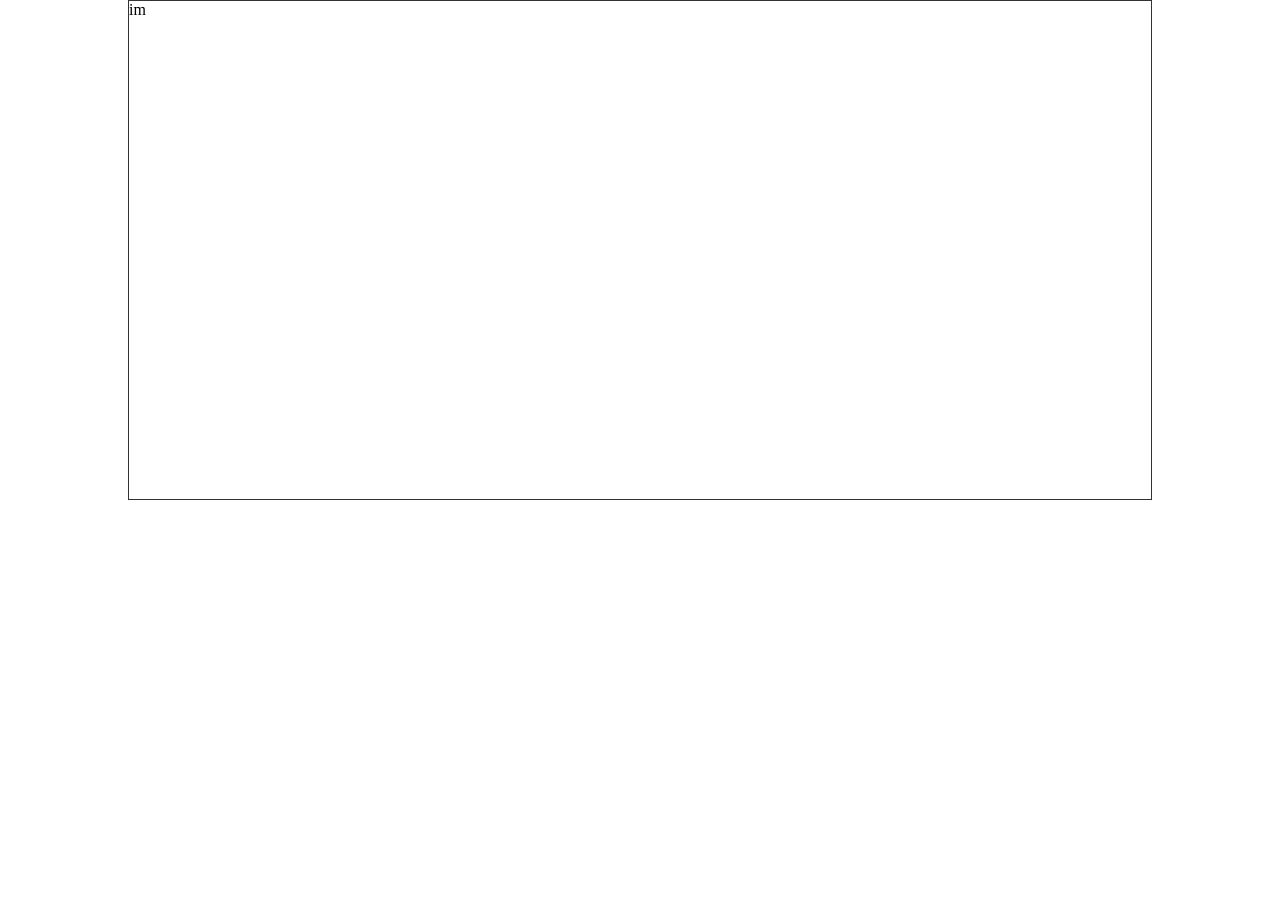
==== index.html @ 54592fd1 "Adicionado animacão do cano" ====
<!DOCTYPE html>
<html lang="en">
<head>
    <meta charset="UTF-8">
    <meta name="viewport" content="width=device-width, initial-scale=1.0">

    <link rel="stylesheet" href="css/style.css">
    <script src="js/script.js" defer></script>
    <title>Mario Jump</title>
</head>
<body>
    
    <div class="game-board">
        im
        <img src="img/pipe.png" class="pipe">


    </div>
</body>
</html>
---- css/style.css ----
* {
    margin: 0;
    padding: 0;
    box-sizing: border-box;
}

.game-board {
    width: 80%;
    height: 500px;
    border: 1px solid #333;
    margin: 0 auto;
    position: relative;
    overflow: hidden;
}

.pipe {
    position: absolute;
    bottom: 0;
    width: 80px;
    right: -80px;
    animation: pipe-animation 2s infinite linear;
}

@keyframes pipe-animation {
    from {
        right: 0;
    }

    to {
        right: 100%;
    }
}
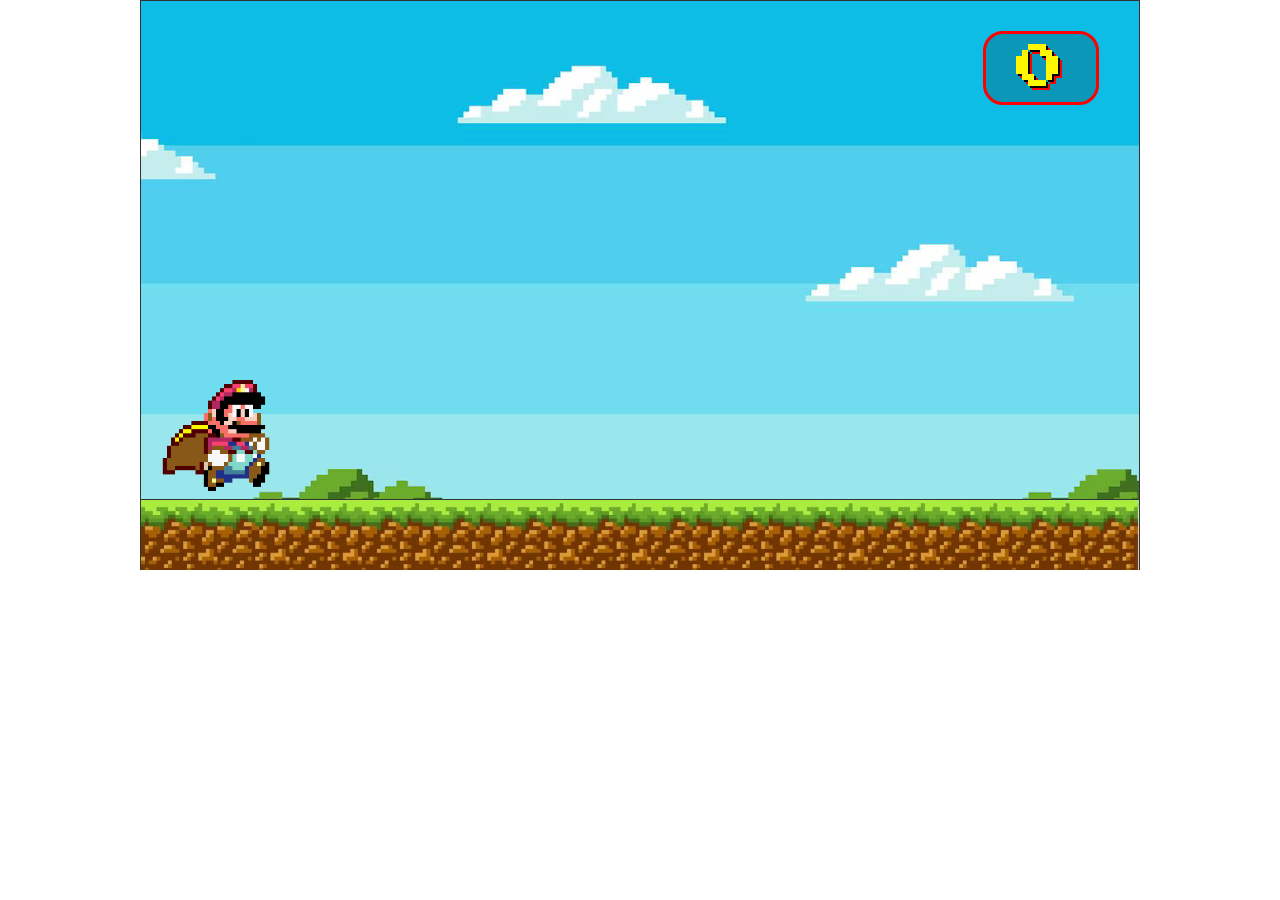
==== commit a93746bd: "Jogo completo" ====
--- a/index.html
+++ b/index.html
@@ -1,20 +1,26 @@
 <!DOCTYPE html>
 <html lang="en">
+
 <head>
     <meta charset="UTF-8">
     <meta name="viewport" content="width=device-width, initial-scale=1.0">
 
     <link rel="stylesheet" href="css/style.css">
     <script src="js/script.js" defer></script>
+    <link href="https://fonts.googleapis.com/css2?family=Press+Start+2P&display=swap" rel="stylesheet">
     <title>Mario Jump</title>
 </head>
+
 <body>
-    
+
     <div class="game-board">
-        im
+
+        <img src="img/clouds.png" class="clouds">
+        <img src="img/mario.gif" class="mario">
         <img src="img/pipe.png" class="pipe">
+        <div class="score">0</div>
+    </div>
+    <div class="ground"></div>
+</body>
 
-
-    </div>
-</body>
 </html>
--- a/css/style.css
+++ b/css/style.css
@@ -5,12 +5,15 @@
 }
 
 .game-board {
-    width: 80%;
+    width: 1000px; /* ou o tamanho do seu background */
     height: 500px;
     border: 1px solid #333;
     margin: 0 auto;
     position: relative;
     overflow: hidden;
+    background: url('../img/background.png') repeat-x #5c94fc;
+    background-size: auto; /* <-- aqui tira o zoom */
+    animation: bg-move 10s linear infinite;
 }
 
 .pipe {
@@ -19,6 +22,73 @@
     width: 80px;
     right: -80px;
     animation: pipe-animation 2s infinite linear;
+    z-index: 2;
+}
+
+.mario {
+    width: 150px;
+    position: absolute;
+    bottom: 0;
+    z-index: 3;
+}
+
+.jump {
+    animation: jump 600ms ease-out;
+}
+
+.clouds {
+    position: absolute;
+    width: 400px;
+    top: 50px;
+    left: 100%;
+    animation: clouds-animation 8s linear infinite;
+    z-index: 1;
+}
+
+.game-over {
+    position: absolute;
+    top: 0;
+    left: 0;
+    width: 100%;
+    height: 100%;
+    background: rgba(0, 0, 0, 0.7);
+    color: #fff;
+    font-size: 4rem;
+    display: flex;
+    align-items: center;
+    justify-content: center;
+    z-index: 10;
+    font-family: 'Press Start 2P', 'Arial Black', Arial, sans-serif;
+    letter-spacing: 5px;
+}
+
+.score {
+    position: absolute;
+    top: 30px;
+    right: 40px;
+    color: #fff700;
+    font-size: 3rem;
+    font-family: 'Press Start 2P', 'Arial Black', Arial, sans-serif;
+    text-shadow: 2px 2px 0 #000, 4px 4px 0 #ff0000;
+    z-index: 20;
+    background: rgba(0, 0, 0, 0.2);
+    padding: 10px 30px;
+    border-radius: 20px;
+    border: 3px solid #ff0000;
+    letter-spacing: 2px;
+    user-select: none;
+}
+
+.ground {
+    width: 1000px;
+    height: 70px;
+    margin: 0 auto;
+    background: url('../img/ground.jpg') repeat-x;
+    background-size: cover;
+    animation: ground-move 2s linear infinite;
+    pointer-events: none;
+    border-left: 1px solid #333;
+    border-right: 1px solid #333;
 }
 
 @keyframes pipe-animation {
@@ -29,4 +99,52 @@
     to {
         right: 100%;
     }
+}
+
+@keyframes jump {
+    0% {
+        bottom: 0;
+    }
+
+    40% {
+        bottom: 250px;
+    }
+
+    50% {
+        bottom: 250px;
+    }
+
+    100% {
+        bottom: 0;
+    }
+}
+
+@keyframes clouds-animation {
+    from {
+        left: 100%;
+    }
+
+    to {
+        left: -400px;
+    }
+}
+
+@keyframes bg-move {
+    from {
+        background-position-x: 0;
+    }
+
+    to {
+        background-position-x: -1000px;
+    }
+}
+
+@keyframes ground-move {
+    from {
+        background-position-x: 0;
+    }
+
+    to {
+        background-position-x: -1000px;
+    }
 }
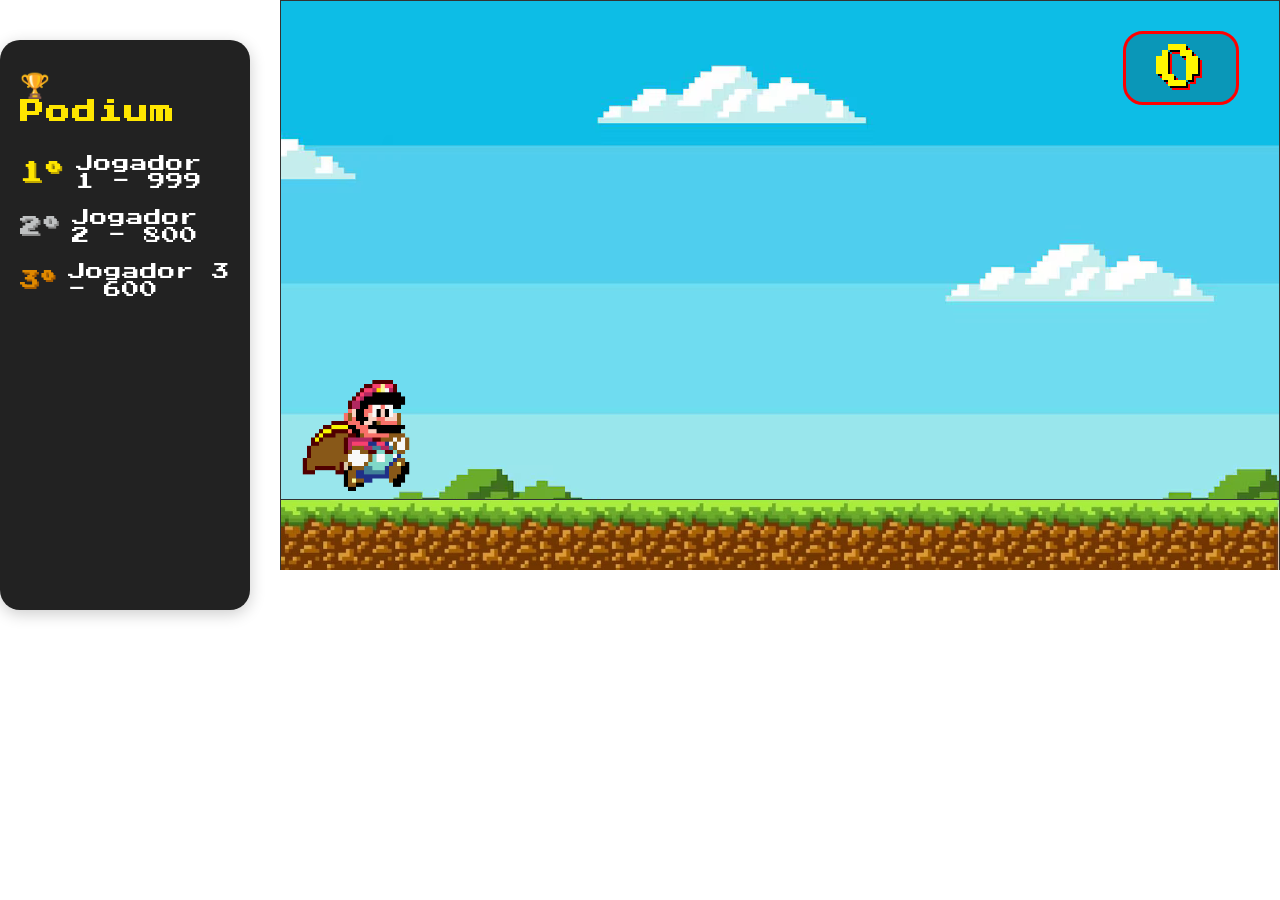
==== commit 63e86eec: "Menor mudancas" ====
--- a/index.html
+++ b/index.html
@@ -5,22 +5,32 @@
     <meta charset="UTF-8">
     <meta name="viewport" content="width=device-width, initial-scale=1.0">
 
-    <link rel="stylesheet" href="css/style.css">
-    <script src="js/script.js" defer></script>
+    <link rel="stylesheet" href="wwwroot/css/style.css">
+    <script src="wwwroot/js/script.js" defer></script>
     <link href="https://fonts.googleapis.com/css2?family=Press+Start+2P&display=swap" rel="stylesheet">
     <title>Mario Jump</title>
 </head>
 
 <body>
-
-    <div class="game-board">
-
-        <img src="img/clouds.png" class="clouds">
-        <img src="img/mario.gif" class="mario">
-        <img src="img/pipe.png" class="pipe">
-        <div class="score">0</div>
+    <div class="container">
+        <div class="leaderboard">
+            <h2>🏆 Podium</h2>
+            <ol>
+                <li><span class="gold">1º</span> Jogador 1 - 999</li>
+                <li><span class="silver">2º</span> Jogador 2 - 800</li>
+                <li><span class="bronze">3º</span> Jogador 3 - 600</li>
+            </ol>
+        </div>
+        <div>
+            <div class="game-board">
+                <img src="wwwroot/img/clouds.png" class="clouds">
+                <img src="wwwroot/img/mario.gif" class="mario">
+                <img src="wwwroot/img/pipe.png" class="pipe">
+                <div class="score">0</div>
+            </div>
+            <div class="ground"></div>
+        </div>
     </div>
-    <div class="ground"></div>
 </body>
 
 </html>
--- a/wwwroot/css/style.css
+++ b/wwwroot/css/style.css
@@ -0,0 +1,224 @@
+* {
+    margin: 0;
+    padding: 0;
+    box-sizing: border-box;
+}
+
+.game-board {
+    width: 1000px;
+    /* ou o tamanho do seu background */
+    height: 500px;
+    border: 1px solid #333;
+    margin: 0 auto;
+    position: relative;
+    overflow: hidden;
+    background: url('../img/background.png') repeat-x #5c94fc;
+    background-size: auto;
+    /* <-- aqui tira o zoom */
+    animation: bg-move 10s linear infinite;
+}
+
+.pipe {
+    position: absolute;
+    bottom: 0;
+    width: 80px;
+    right: -80px;
+    animation: pipe-animation 2s infinite linear;
+    z-index: 2;
+}
+
+.mario {
+    width: 150px;
+    position: absolute;
+    bottom: 0;
+    z-index: 3;
+}
+
+.jump {
+    animation: jump 600ms ease-out;
+}
+
+.clouds {
+    position: absolute;
+    width: 400px;
+    top: 50px;
+    left: 100%;
+    animation: clouds-animation 8s linear infinite;
+    z-index: 1;
+}
+
+.game-over {
+    position: absolute;
+    top: 0;
+    left: 0;
+    width: 100%;
+    height: 100%;
+    background: rgba(0, 0, 0, 0.7);
+    color: #fff;
+    font-size: 4rem;
+    display: flex;
+    align-items: center;
+    justify-content: center;
+    z-index: 10;
+    font-family: 'Press Start 2P', 'Arial Black', Arial, sans-serif;
+    letter-spacing: 5px;
+    opacity: 0;
+    pointer-events: none;
+    transition: opacity 0.4s;
+}
+
+.game-over.active {
+    opacity: 1;
+    pointer-events: all;
+}
+
+.score {
+    position: absolute;
+    top: 30px;
+    right: 40px;
+    color: #fff700;
+    font-size: 3rem;
+    font-family: 'Press Start 2P', 'Arial Black', Arial, sans-serif;
+    text-shadow: 2px 2px 0 #000, 4px 4px 0 #ff0000;
+    z-index: 20;
+    background: rgba(0, 0, 0, 0.2);
+    padding: 10px 30px;
+    border-radius: 20px;
+    border: 3px solid #ff0000;
+    letter-spacing: 2px;
+    user-select: none;
+}
+
+.ground {
+    width: 1000px;
+    height: 70px;
+    margin: 0 auto;
+    background: url('../img/ground.jpg') repeat-x;
+    background-size: cover;
+    animation: ground-move 2s linear infinite;
+    pointer-events: none;
+    border-left: 1px solid #333;
+    border-right: 1px solid #333;
+}
+
+.container {
+    display: flex;
+    flex-direction: row;
+    align-items: flex-start;
+    justify-content: center;
+    width: 100vw;
+    min-height: 100vh;
+    background: #fff;
+}
+
+.leaderboard {
+    width: 250px;
+    min-height: 570px;
+    background: #222;
+    color: #fff;
+    border-radius: 20px;
+    margin: 40px 30px 0 0;
+    padding: 30px 20px 20px 20px;
+    box-shadow: 0 4px 16px rgba(0, 0, 0, 0.2);
+    font-family: 'Press Start 2P', 'Arial Black', Arial, sans-serif;
+    display: flex;
+    flex-direction: column;
+    align-items: center;
+}
+
+.leaderboard h2 {
+    font-size: 1.5rem;
+    margin-bottom: 30px;
+    color: #ffe600;
+    letter-spacing: 2px;
+}
+
+.leaderboard ol {
+    list-style: none;
+    padding: 0;
+    width: 100%;
+}
+
+.leaderboard li {
+    font-size: 1.1rem;
+    margin-bottom: 18px;
+    display: flex;
+    align-items: center;
+    gap: 10px;
+}
+
+.gold {
+    color: #ffe600;
+    text-shadow: 2px 2px 0 #bfa600;
+    font-size: 1.3em;
+}
+
+.silver {
+    color: #bfc1c2;
+    text-shadow: 2px 2px 0 #888;
+    font-size: 1.2em;
+}
+
+.bronze {
+    color: #e08a00;
+    text-shadow: 2px 2px 0 #a65c00;
+    font-size: 1.1em;
+}
+
+@keyframes pipe-animation {
+    from {
+        right: 0;
+    }
+
+    to {
+        right: 100%;
+    }
+}
+
+@keyframes jump {
+    0% {
+        bottom: 0;
+    }
+
+    40% {
+        bottom: 250px;
+    }
+
+    50% {
+        bottom: 250px;
+    }
+
+    100% {
+        bottom: 0;
+    }
+}
+
+@keyframes clouds-animation {
+    from {
+        left: 100%;
+    }
+
+    to {
+        left: -400px;
+    }
+}
+
+@keyframes bg-move {
+    from {
+        background-position-x: 0;
+    }
+
+    to {
+        background-position-x: -1000px;
+    }
+}
+
+@keyframes ground-move {
+    from {
+        background-position-x: 0;
+    }
+
+    to {
+        background-position-x: -1000px;
+    }
+}
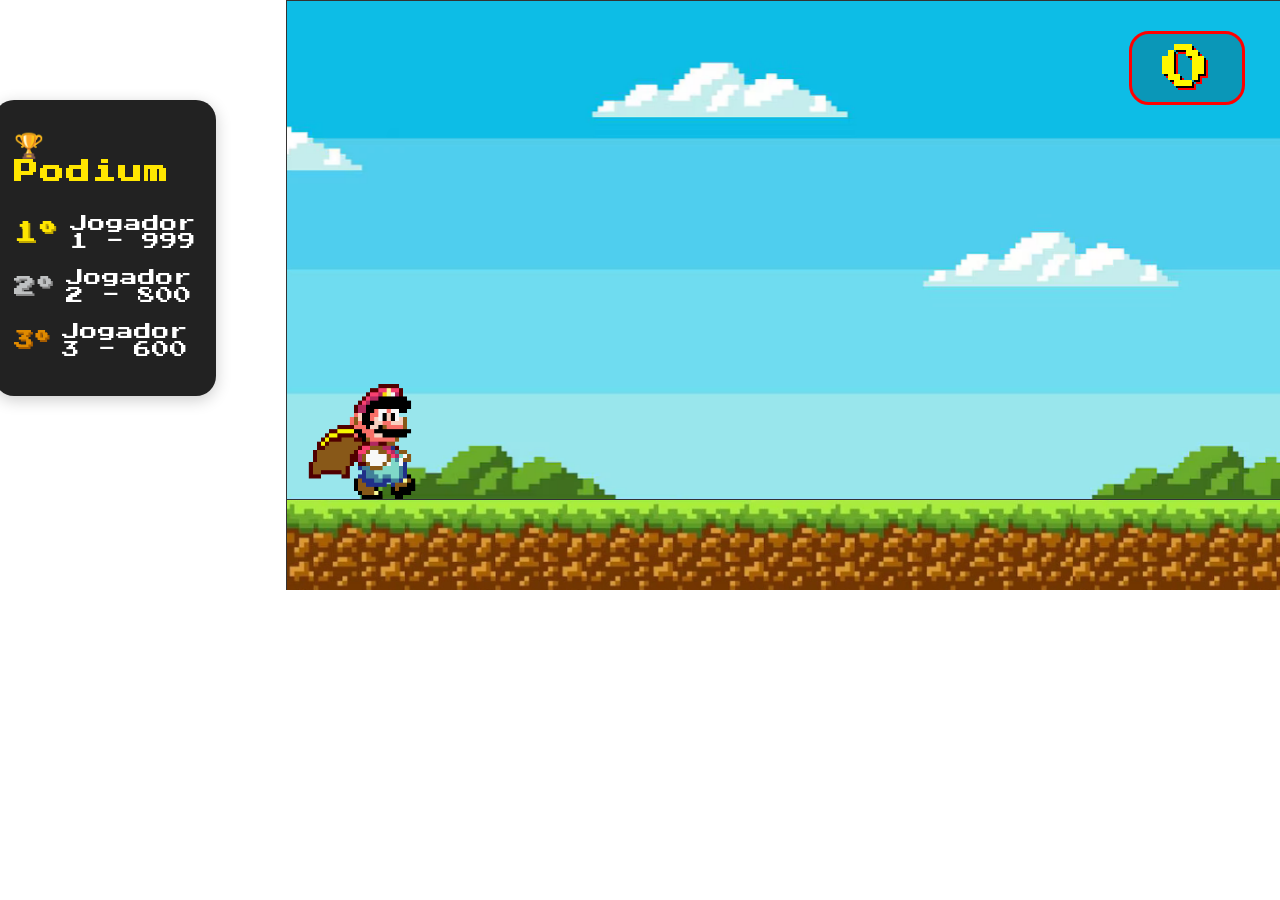
==== commit f05b7b15: "MinorChanges" ====
--- a/index.html
+++ b/index.html
@@ -25,7 +25,7 @@
             <div class="game-board">
                 <img src="wwwroot/img/clouds.png" class="clouds">
                 <img src="wwwroot/img/mario.gif" class="mario">
-                <img src="wwwroot/img/pipe.png" class="pipe">
+                <!-- O cano será gerado dinamicamente pelo JS -->
                 <div class="score">0</div>
             </div>
             <div class="ground"></div>
--- a/wwwroot/css/style.css
+++ b/wwwroot/css/style.css
@@ -6,15 +6,14 @@
 
 .game-board {
     width: 1000px;
-    /* ou o tamanho do seu background */
+    max-width: 100vw;
     height: 500px;
     border: 1px solid #333;
     margin: 0 auto;
     position: relative;
     overflow: hidden;
-    background: url('../img/background.png') repeat-x #5c94fc;
-    background-size: auto;
-    /* <-- aqui tira o zoom */
+    background: url('../img/background.png') no-repeat center center #5c94fc;
+    background-size: cover;
     animation: bg-move 10s linear infinite;
 }
 
@@ -89,12 +88,14 @@
     user-select: none;
 }
 
+/* Animação suave para o chão */
 .ground {
     width: 1000px;
-    height: 70px;
+    max-width: 100vw;
+    height: 90px;
     margin: 0 auto;
     background: url('../img/ground.jpg') repeat-x;
-    background-size: cover;
+    background-size: auto 100%;
     animation: ground-move 2s linear infinite;
     pointer-events: none;
     border-left: 1px solid #333;
@@ -109,15 +110,16 @@
     width: 100vw;
     min-height: 100vh;
     background: #fff;
+    gap: 40px;
 }
 
 .leaderboard {
-    width: 250px;
-    min-height: 570px;
+    width: 500px;
+    min-height: 200px;
     background: #222;
     color: #fff;
     border-radius: 20px;
-    margin: 40px 30px 0 0;
+    margin: 100px 30px 0 0;
     padding: 30px 20px 20px 20px;
     box-shadow: 0 4px 16px rgba(0, 0, 0, 0.2);
     font-family: 'Press Start 2P', 'Arial Black', Arial, sans-serif;
@@ -165,13 +167,159 @@
     font-size: 1.1em;
 }
 
+.user-form-overlay {
+    position: absolute;
+    top: 0;
+    left: 0;
+    right: 0;
+    bottom: 0;
+    width: 100%;
+    height: 100%;
+    background: rgba(0, 0, 0, 0.7);
+    display: flex;
+    align-items: center;
+    justify-content: center;
+    z-index: 100;
+    opacity: 0;
+    pointer-events: none;
+    transition: opacity 0.3s;
+}
+
+.user-form-overlay.active {
+    opacity: 1;
+    pointer-events: all;
+}
+
+.user-form {
+    background: #222;
+    padding: 40px 30px 30px 30px;
+    border-radius: 20px;
+    box-shadow: 0 4px 16px rgba(0, 0, 0, 0.3);
+    display: flex;
+    flex-direction: column;
+    align-items: center;
+    gap: 20px;
+}
+
+.user-form label {
+    color: #ffe600;
+    font-family: 'Press Start 2P', Arial, sans-serif;
+    font-size: 1.1rem;
+    margin-bottom: 10px;
+}
+
+.user-form input {
+    font-size: 1.2rem;
+    padding: 10px 20px;
+    border-radius: 10px;
+    border: 2px solid #ffe600;
+    outline: none;
+    font-family: 'Press Start 2P', Arial, sans-serif;
+    background: #fff;
+    color: #222;
+    width: 220px;
+    text-align: center;
+}
+
+.user-form button {
+    font-family: 'Press Start 2P', Arial, sans-serif;
+    font-size: 1.1rem;
+    background: #ffe600;
+    color: #222;
+    border: none;
+    border-radius: 10px;
+    padding: 10px 30px;
+    cursor: pointer;
+    transition: background 0.2s;
+}
+
+.user-form button:hover {
+    background: #ffb800;
+}
+
+.podium {
+    display: flex;
+    align-items: flex-end;
+    justify-content: center;
+    gap: 16px;
+    margin: 32px 0 24px 0;
+    height: 160px;
+}
+
+.podium-place {
+    display: flex;
+    flex-direction: column-reverse;
+    align-items: center;
+    justify-content: flex-end;
+    position: relative;
+}
+
+.podium-block {
+    width: 110px;
+    display: flex;
+    align-items: flex-end;
+    justify-content: center;
+    font-size: 2.5rem;
+    font-weight: bold;
+    color: #fff;
+    background: #ffd700;
+    border-radius: 18px 18px 0 0;
+    box-shadow: 0 4px 12px #0002;
+    margin-bottom: 0;
+    position: relative;
+    z-index: 1;
+}
+
+.podium-place.first .podium-block {
+    height: 120px;
+    font-size: 3rem;
+    background: #ffe066;
+}
+
+.podium-place.second .podium-block {
+    height: 80px;
+    background: #ffd700;
+}
+
+.podium-place.third .podium-block {
+    height: 60px;
+    background: #ffcc00;
+}
+
+.podium-name {
+    position: absolute;
+    top: -38px;
+    left: 50%;
+    transform: translateX(-50%);
+    font-family: 'Press Start 2P', cursive;
+    font-size: 1rem;
+    color: #fff;
+    padding: 4px 10px;
+    border-radius: 10px;
+    white-space: nowrap;
+    z-index: 2;
+    text-align: center;
+    font-weight: bold;
+    text-shadow: 2px 2px 0 #000, 0 0 6px #000;
+}
+
+.podium-score {
+    font-family: 'Press Start 2P', cursive;
+    font-size: 0.9rem;
+    color: #ffffff;
+    text-align: center;
+    margin-bottom: 2px;
+    word-break: break-all;
+    z-index: 2;
+}
+
 @keyframes pipe-animation {
-    from {
-        right: 0;
-    }
-
-    to {
-        right: 100%;
+    0% {
+        right: -80px;
+    }
+
+    100% {
+        right: 100vw;
     }
 }
 
@@ -180,12 +328,16 @@
         bottom: 0;
     }
 
-    40% {
-        bottom: 250px;
+    30% {
+        bottom: 180px; /* Aumentei de 120px para 180px */
     }
 
     50% {
-        bottom: 250px;
+        bottom: 180px;
+    }
+
+    70% {
+        bottom: 180px;
     }
 
     100% {
@@ -214,11 +366,32 @@
 }
 
 @keyframes ground-move {
-    from {
+    0% {
         background-position-x: 0;
     }
 
-    to {
+    100% {
         background-position-x: -1000px;
     }
+}
+
+/* Responsividade e centralização do layout */
+@media (max-width: 1200px) {
+    .container {
+        flex-direction: column;
+        align-items: center;
+        gap: 0;
+    }
+
+    .leaderboard {
+        margin: 30px 0 0 0;
+        width: 90vw;
+        max-width: 500px;
+    }
+
+    .game-board,
+    .ground {
+        width: 90vw;
+        max-width: 1000px;
+    }
 }
